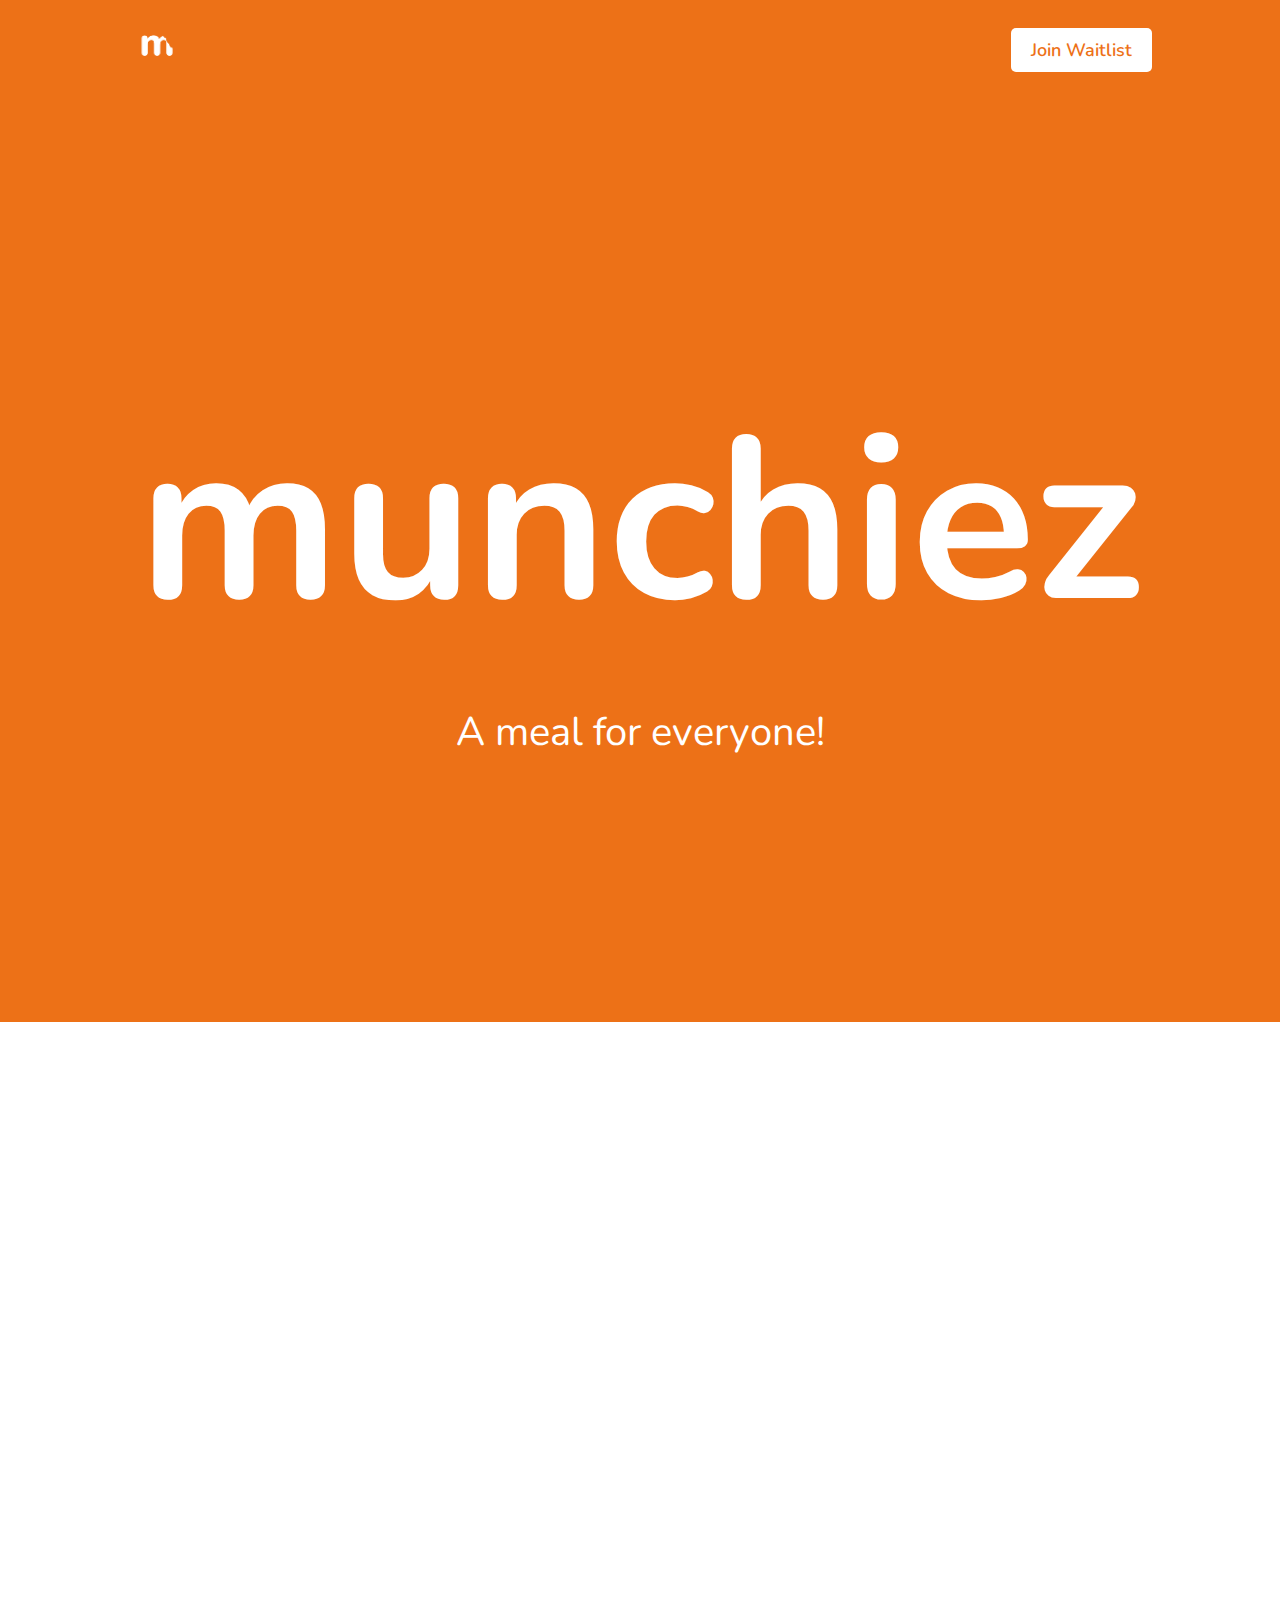
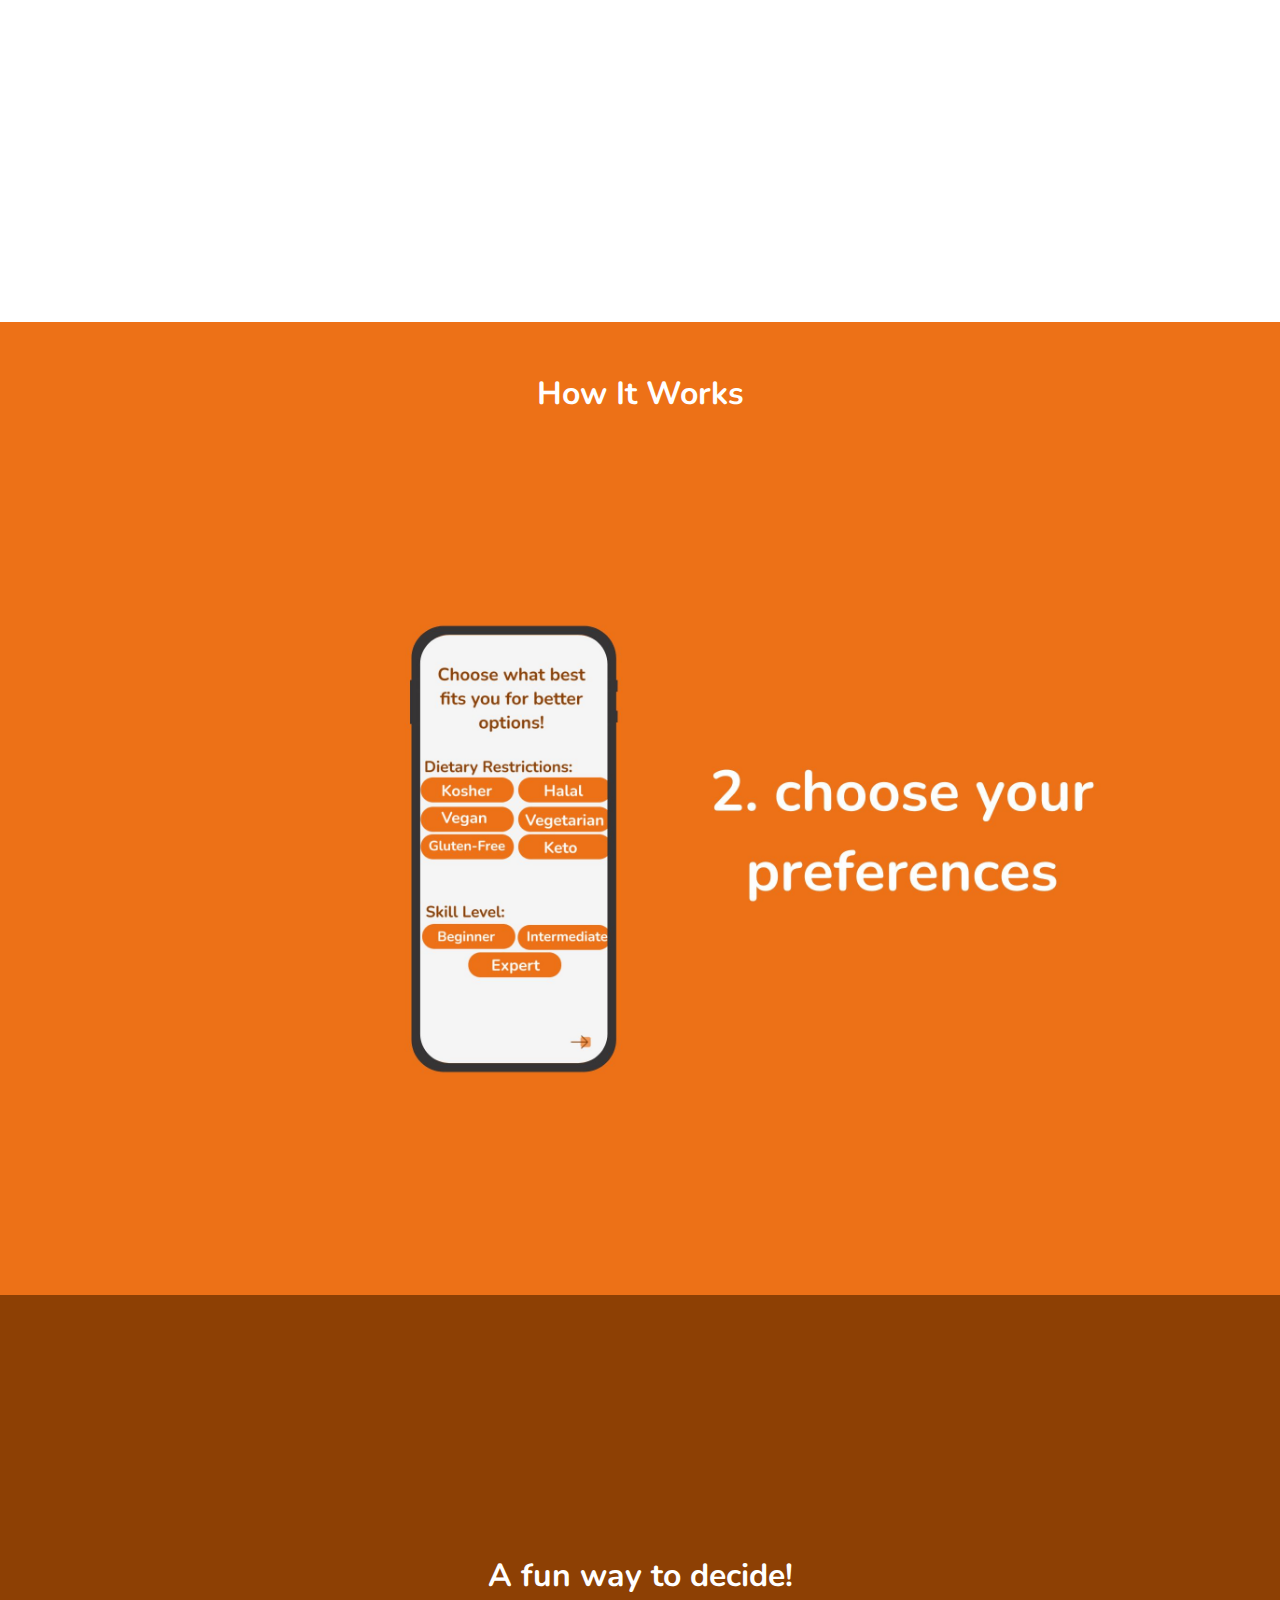
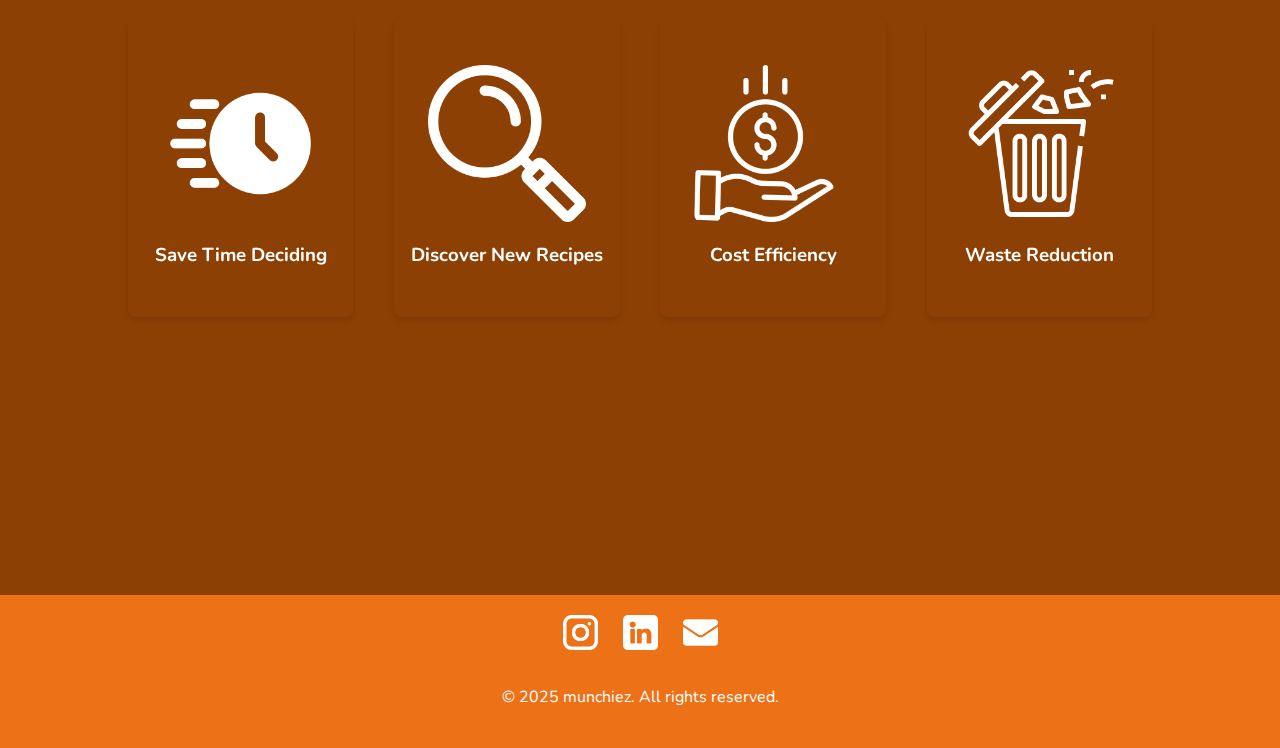
==== public/index.html @ 0d0f5aca "with public and package" ====
<!DOCTYPE html>
<html lang="en">
<head>
  <meta charset="UTF-8">
  <meta name="viewport" content="width=device-width, initial-scale=1.0">
  <title>munchiez</title>
  <link href="https://fonts.googleapis.com/css2?family=Nunito:wght@300;400;600&display=swap" rel="stylesheet">
  <link rel="stylesheet" href="styles.css">
</head>
<body>

  <!-- Navigation -->
  <nav class="navbar">
    <div class="container">
      <div class="logo">
        <a href="index.html">
          <img src="actuallogo.png" alt="Munchiez Logo">
      </div>
      <ul class="nav-links">
        <li><a href="waitlist.html" class="cta-btn">Join Waitlist</a></li>
      </ul>
    </div>
  </nav>

  <!-- Hero Section -->
  <section class="hero">
    <div class="container">
      
      <h1>munchiez</h1>
      <p>A meal for everyone!</p>
    </div>
  </section>
  
  <!-- About Section -->
  <section id="about" class="about-section">
    <div class="container">
      <h2 class="line line-1">
        <span class="highlight">Pickles.</span>
        <span class="highlight">Oats.</span>
        <span class="highlight">Sriracha.</span>
      </h2>
      <h2 class="line line-2">Pretty random ingredients, right? Trust us, you can turn these ingredients into an amazing dish. </h2>
      <h2 class="line line-3">Introducing the <span class= "highlight">Spicy Pickle & Oatmeal Stir-Fry</span></h2>
      <h2 class="line line-4">Wondering how? Let munchiez show you a simple, step-by-step guide to making this meal!</h2>
      <h2 class="line line-5">And if you hate this dish, munchiez gives you more options!</h2>
    </div>
  </section>

  <!-- How It Works Section -->
  <section id="how-it-works" class="how-it-works-section">
    <div class="container">
      <h2>How It Works</h2>
      <div class="image-gallery">
        <ul class="gallery">
          <li><img src= "step1.jpg" alt= "Step 1"></li>
          <li><img src= "step2.jpg" alt= "Step 2"></li>
          <li><img src= "step3.jpg" alt= "Step 3"></li>
          <li><img src= "step4.jpg" alt= "Step 4"></li>
          <li><img src= "step5.jpg" alt= "Step 5"></li>
        </ul>
      </div>
    </div>
  </section>

  <!-- Benefits Section -->
  <section id="benefits" class="benefits-section">
    <div class="container">
      <h2>A fun way to decide!</h2>
      <div class="benefits-grid">
        <!-- Benefit 1 -->
        <div class="benefit-card">
          <div class="benefit-inner">
            <div class="benefit-front">
              <img src="savetime.png" alt="Save Time" class="benefit-img">
              <h3>Save Time Deciding</h3>
            </div>
            <div class="benefit-back">
              <p>With munchiez, you no longer need to waste time figuring out what to eat. Just let us handle the decision-making for you!</p>
            </div>
          </div>
        </div>
  
        <!-- Benefit 2 -->
        <div class="benefit-card">
          <div class="benefit-inner">
            <div class="benefit-front">
              <img src="discover.png" alt="Discover New Recipes" class="benefit-img">
              <h3>Discover New Recipes</h3>
            </div>
            <div class="benefit-back">
              <p>Explore a variety of cuisines and make something new. Munchiez helps you discover new and exciting dishes.</p>
            </div>
          </div>
        </div>
  
        <!-- Benefit 3 -->
        <div class="benefit-card">
          <div class="benefit-inner">
            <div class="benefit-front">
              <img src="shopping.png" alt="Shopping Cart" class="benefit-img">
              <h3>Cost Efficiency</h3>
            </div>
            <div class="benefit-back">
              <p>Instead of having to buy totally new ingredients for a meal, our app allows you to work with what you have!</p>
            </div>
          </div>
        </div>
  
        <!-- Benefit 4 -->
        <div class="benefit-card">
          <div class="benefit-inner">
            <div class="benefit-front">
              <img src="bin.png" alt="Meal Plan" class="benefit-img">
              <h3>Waste Reduction</h3>
            </div>
            <div class="benefit-back">
              <p>Stop having to throw away leftover or random ingredients when you can use it to make a delicious meal.</p>
            </div>
          </div>
        </div>
      </div>
    </div>
  </section>

  <!-- Footer -->
  <footer class="footer">
    <div class="social-media">
      <a href="https://www.instagram.com/munchiez.app/" target="_blank" class="social-icon">
        <img src="instagram.png" alt="Instagram">
      </a>
      <a href="https://www.linkedin.com/company/munchiezapp/" target="_blank" class="social-icon">
        <img src="linkedin.png" alt="LinkedIn">
      </a>
      <a href="contact.munchiez@gmail.com" target="_blank" class="social-icon">
        <img src="email.png" alt="Email">
      </a>
    </div>
    <div class="container">
      <p>&copy; 2025 munchiez. All rights reserved.</p>
    </div>
  </footer>

  <script src="gallery.js"></script>

</body>
</html>
---- public/styles.css ----
* {
    margin: 0;
    padding: 0;
    box-sizing: border-box;
    font-family: 'Nunito', sans-serif;
  }
  
  body {
    background-color: #fff;
    color: #333;
    overflow-x: hidden;
  }
  
  .container {
    width: 80%;
    margin: 0 auto;
  }
  
  .navbar {
    background-color: #ED7117;
    padding: 15px 0;
    display: flex;
    justify-content: space-between;
    align-items: center;
    position: relative;
  }
  .navbar .logo {
    font-size: 24px;
    font-weight: 600;
    color: white;
  }
  .navbar .logo img{
    max-height: 60px;
    width: auto;
  }
  .navbar .nav-links {
    list-style: none;
    display: flex;
    margin: 0;
    flex-grow:1;
    justify-content: flex-end;
  }
  
  .navbar .nav-links li {
    margin-left: 20px;
  }
  
  .navbar .nav-links a {
    color: white;
    text-decoration: none;
  }
  
  .navbar .nav-links .cta-btn {
    background-color: #fff;
    color: #ED7117;
    padding: 10px 20px;
    font-size: 18px;
    border-radius: 5px;
    font-weight: 600;
    position: relative;
    top: -45px;
    
  }
  
  .navbar .nav-links .cta-btn:hover {
    background-color: #ED7117;
    color: white;
  }
  
  section {
    min-height: 100vh;
    padding: 50px 0;
    display: flex;
    flex-direction: column;
    justify-content: center;
    align-items: center;
  }
  
  .hero {
    background-color: #ED7117;
    color: white;
    text-align: center;
  }
    
  .hero h1 {
    font-size: 230px;
    display: inline-block;
    overflow: hidden;
    white-space: nowrap;
    animation: typing 3s steps(20) 1s forwards, blink 0.75s step-end infinite;

  }
  @keyframes typing {
    from {
        width: 0; 
    }
    to {
        width: 100%; 
    }
  }
  @keyframes blink {
    50% {
        border-color: transparent; 
    }
    100% {
        border-color: white; 
    }
  }
  
  .hero p {
    font-size: 40px;
    margin: 20px 0;
  }
  
  .about-section {
    background-color: #fff;
    color: #333;
    display: flex;
    flex-direction: column;
    justify-content: center;
    align-items: center;
    text-align: center;
    height: 100vh;
  }
  .highlight {
    color:#ED7117;
    font-weight: 600;
    transform: translateY(20px);
    opacity: 0;
    animation: fadeInBounce 2s forwards;
  }
  
  @keyframes fadeInBounce {
    0% {
      opacity: 0;
      transform: translateY(20px);
    }
    60% {
      opacity: 1;
      transform: translateY(-10px);
    }
    100% {
      opacity: 1;
      transform: translateY(0);
    }
  }
  .line {
    opacity: 0;
    transform: translateY(20px);
    animation: fadeInLine 2s forwards;
  }
  @keyframes fadeInLine {
    0% {
      opacity: 0;
      transform: translateY(20px);
    }

    100% {
      opacity: 1;
      transform: translateY(0);
    }
  }
  .line-1 {
    animation-delay: 0.2s; 
  }
  
  .line-2 {
    animation-delay: 2s; 
  }
  
  .line-3 {
    animation-delay: 4s; 
  }
  
  .line-4 {
    animation-delay: 6s;
  }
  
  .line-5 {
    animation-delay: 8s;
  }

  .how-it-works-section {
    background-color: #ED7117;
    color:white;
    text-align: center;
    padding-bottom: 50px;
  }
  .image-gallery {
    width: 100%;
    height: 90vh;
    overflow: hidden;
    position: relative;
    display: flex;
    justify-content: flex-start;
    align-items: center;
  }

  .gallery {
    display: flex;
    transition: transform 2s ease-in-out;
    width: 300%;
  }
  .gallery li {
    flex-shrink: 0;
    width: 100vw;
    display: flex;
    justify-content: center;
    align-items: center;
  }

  .gallery img {
    width: 70%;
    height: auto;
    object-fit: contain;
    border-radius: 10px;
    transition: transform 0.3s ease;
  }
  .gallery img:hover {
    transform: scale(1.05);
  }
  
  .benefits-section {
    background-color: #8D4004;
    color: white;
    padding: 50px 0;
    flex-direction: column;
    justify-content: center;
    align-items: center;
    text-align: center;
    height: 100vh;
  }
  
  .benefits-grid {
    display: flex;
    flex-wrap: wrap;
    justify-content: space-between;
  }

  .benefit-card {
    width: 22%;
    margin-bottom: 20px;
    perspective: 1000px;
  }

  .benefit-inner {
    width: 100%;
    height: 300px;
    transform-style: preserve-3d;
    transition: transform 0.6s;
  }

  .benefit-card:hover .benefit-inner {
    transform: rotateY(180deg); 
  }

  .benefit-front,
  .benefit-back {
    position: absolute;
    width: 100%;
    height: 100%;
    backface-visibility: hidden;
  }

  .benefit-front {
    display: flex;
    flex-direction: column;
    align-items: center;
    justify-content: center;
    background-color: #8D4004; 
    color: white;
    border-radius: 8px;
    box-shadow: 0 4px 6px rgba(0, 0, 0, 0.1);
  }

  .benefit-back {
    display: flex;
    align-items: center;
    justify-content: center;
    background-color: #8D4004;
    color: white;
    padding: 15px;
    border-radius: 8px;
    transform: rotateY(180deg); 
  }
    
    .benefit {
      display: flex;
      flex-direction: column;
      align-items: center;
      text-align: center;
      margin-bottom: 30px;
      width: 48px;
    }

  .benefit-img {
    width: 70%;
    height: auto;
    border-radius: 8px;
    margin-bottom: 20px;
  }

  .benefit h3 {
    font-size: 22px;
    margin-bottom: 10px;
    color: #fff;
  }
  
  .benefit p {
    font-size: 55px;
    color: #fff;
    max-width: 280px;
  }
  .socials-section {
    background-color: #fff;
    color: #333;
  }
  
  footer {
    background-color: #ED7117;
    color: white;
    text-align: center;
    padding: 20px 0;
  }
  
  footer p {
    font-size: 16px;
  }
  
  h2 {
    font-size: 32px;
    margin-bottom: 20px;
  }
  
  p {
    font-size: 18px;
    margin-bottom: 20px;
  }
  
  ul {
    list-style: none;
    padding: 0;
  }
  
  ul li {
    font-size: 18px;
  }
  
  ul li a {
    text-decoration: none;
    color: #333;
  }
  
  ul li a:hover {
    color: #ED7117;
  }
  .waitlist-section h2 {
    text-align: center;
  }
    
  .waitlist-section form {
    width: 100%;
    max-width: 500px;
    margin: 0 auto;
    padding: 20px;
    background-color: #f9f9f9;
    border-radius: 8px;
    box-shadow: 0 4px 6px rgba(0, 0, 0, 0.1);
  }

  .waitlist-section .form-group {
    margin-bottom: 20px;
  }

  .waitlist-section label {
    font-size: 18px;
    font-weight: 600;
    color: #333;
    display: block;
    margin-bottom: 8px;
  }

  .waitlist-section input[type="text"],
  .waitlist-section input[type="email"] {
    width: 100%;
    padding: 12px;
    font-size: 18px;
    border: 1px solid #ccc;
    border-radius: 8px;
    box-sizing: border-box;
  }

  .waitlist-section button {
    width: 100%;
    padding: 12px;
    font-size: 18px;
    background-color: #ED7117;
    color: white;
    border: none;
    border-radius: 8px;
    cursor: pointer;
    transition: background-color 0.3s ease;
  }

  .waitlist-section button:hover {
    background-color: #e26000;
  }
  
  .social-media {
    display: flex;
    justify-content: center; 
    gap: 25px; 
    padding-bottom: 30px;
  }
  .social-icon img {
    width: 35px;
    height: 35px;
    transition: transform 0.3s ease;
  }
  .social-icon:hover img {
    transform: scale(1.1); 
  }
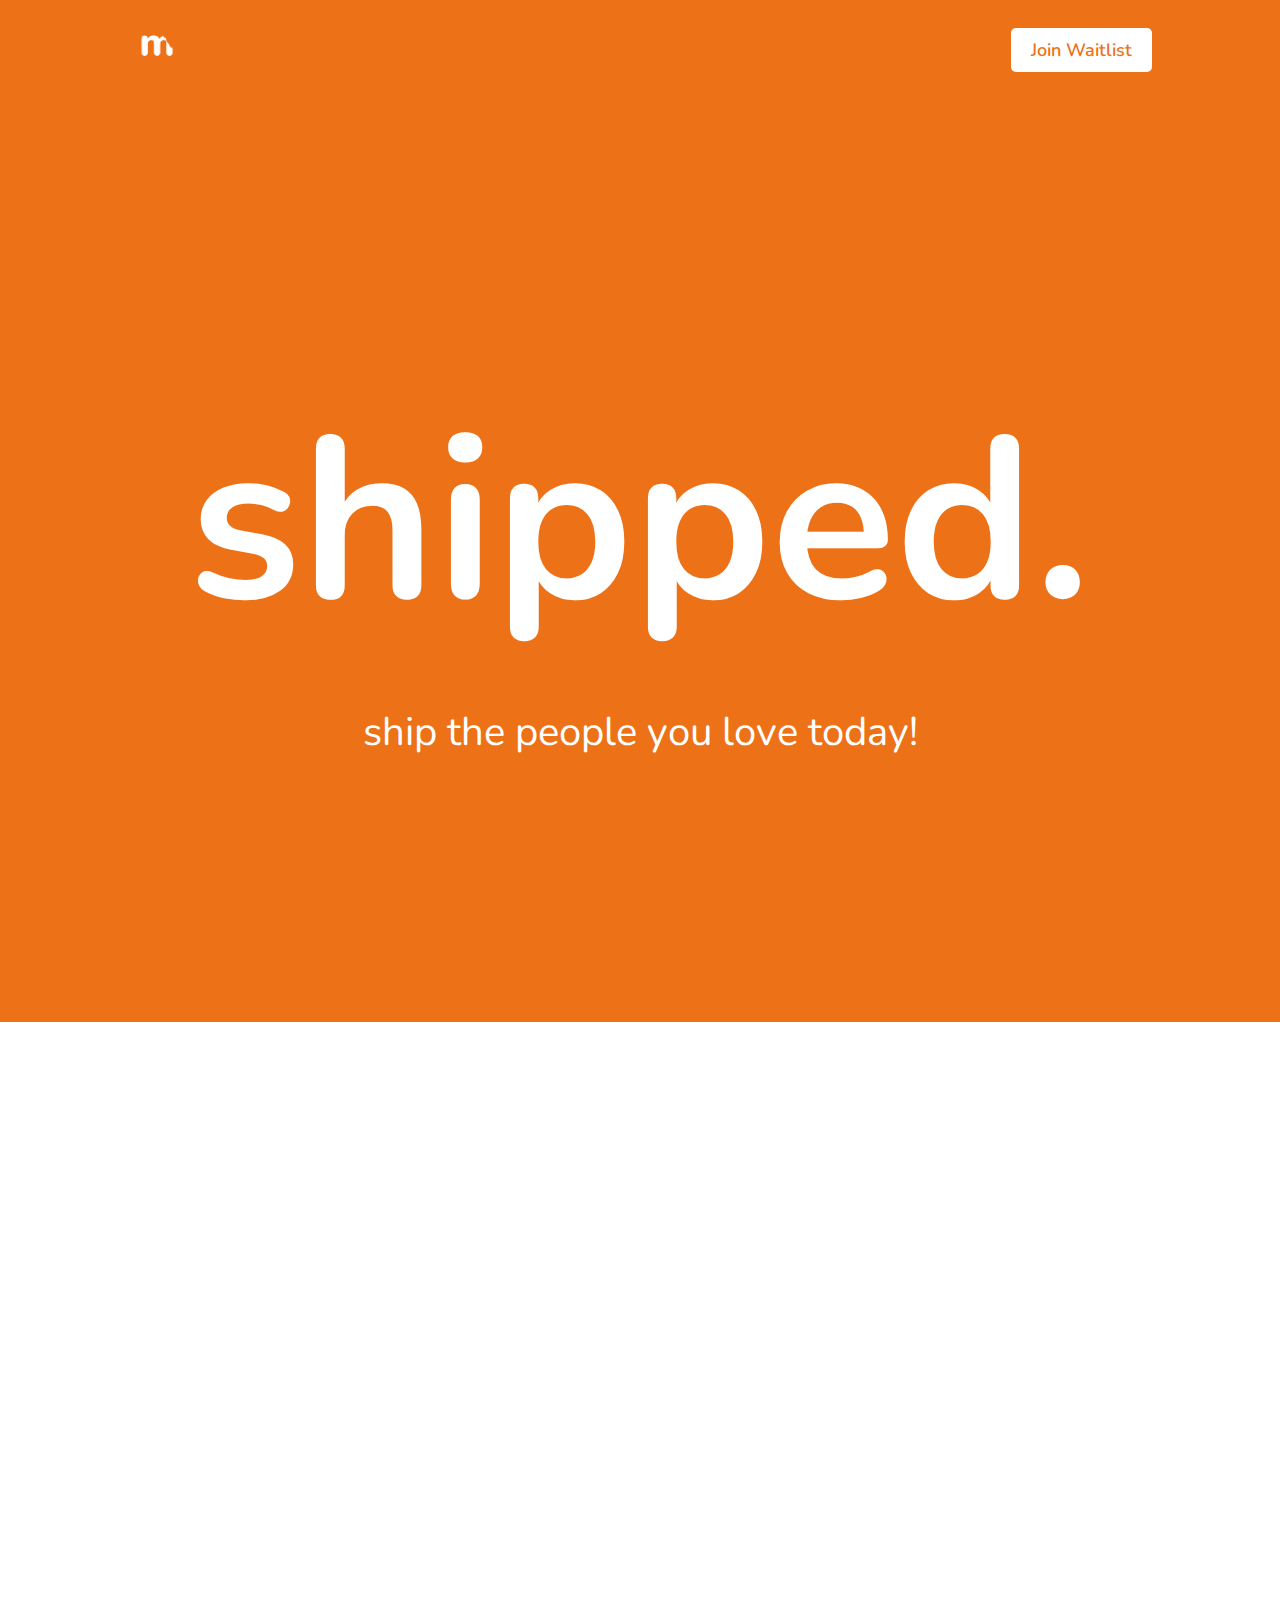
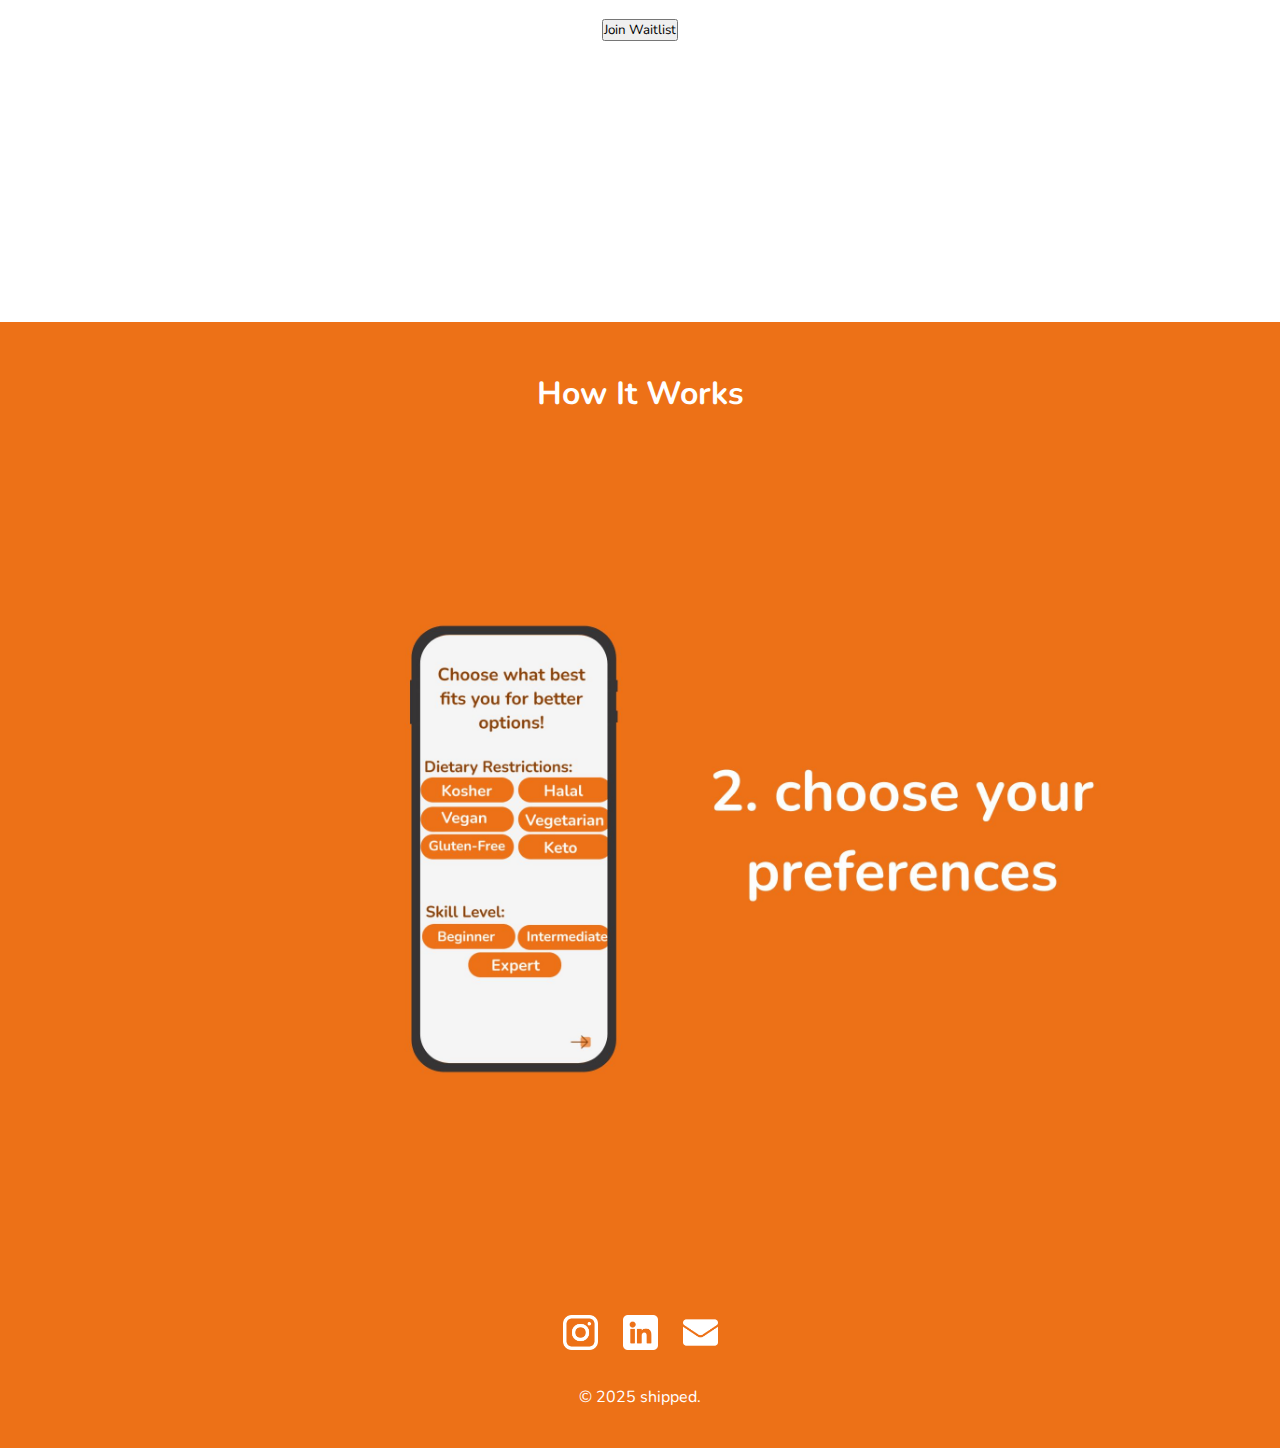
==== commit eced35a5: "Update index.html" ====
--- a/public/index.html
+++ b/public/index.html
@@ -3,7 +3,7 @@
 <head>
   <meta charset="UTF-8">
   <meta name="viewport" content="width=device-width, initial-scale=1.0">
-  <title>munchiez</title>
+  <title>shipped.</title>
   <link href="https://fonts.googleapis.com/css2?family=Nunito:wght@300;400;600&display=swap" rel="stylesheet">
   <link rel="stylesheet" href="styles.css">
 </head>
@@ -26,23 +26,23 @@
   <section class="hero">
     <div class="container">
       
-      <h1>munchiez</h1>
-      <p>A meal for everyone!</p>
+      <h1>shipped.</h1>
+      <p>ship the people you love today!</p>
     </div>
   </section>
   
   <!-- About Section -->
   <section id="about" class="about-section">
     <div class="container">
-      <h2 class="line line-1">
-        <span class="highlight">Pickles.</span>
-        <span class="highlight">Oats.</span>
-        <span class="highlight">Sriracha.</span>
-      </h2>
-      <h2 class="line line-2">Pretty random ingredients, right? Trust us, you can turn these ingredients into an amazing dish. </h2>
-      <h2 class="line line-3">Introducing the <span class= "highlight">Spicy Pickle & Oatmeal Stir-Fry</span></h2>
-      <h2 class="line line-4">Wondering how? Let munchiez show you a simple, step-by-step guide to making this meal!</h2>
-      <h2 class="line line-5">And if you hate this dish, munchiez gives you more options!</h2>
+      <h2 class="line line-1">let <span class= "highlight">fate</span> find you your <span class= "highlight">perfect match!</span></h2>
+      <h2 class="line line-2">meet <span class= "highlight">new</span> people.</h2>
+      <h2 class="line line-3"><span class= "highlight">ship </span> couples together.</h2>
+      <h2 class="line line-4">post <span class= "highlight">fun</span> content.</h2>
+      <h2 class="line line-5">find <span class= "highlight">your match.</span></h2>
+
+      <a href="waitlist.html">
+      <button class="otherbutton">Join Waitlist</button>  
+      </a>
     </div>
   </section>
 
@@ -62,66 +62,6 @@
     </div>
   </section>
 
-  <!-- Benefits Section -->
-  <section id="benefits" class="benefits-section">
-    <div class="container">
-      <h2>A fun way to decide!</h2>
-      <div class="benefits-grid">
-        <!-- Benefit 1 -->
-        <div class="benefit-card">
-          <div class="benefit-inner">
-            <div class="benefit-front">
-              <img src="savetime.png" alt="Save Time" class="benefit-img">
-              <h3>Save Time Deciding</h3>
-            </div>
-            <div class="benefit-back">
-              <p>With munchiez, you no longer need to waste time figuring out what to eat. Just let us handle the decision-making for you!</p>
-            </div>
-          </div>
-        </div>
-  
-        <!-- Benefit 2 -->
-        <div class="benefit-card">
-          <div class="benefit-inner">
-            <div class="benefit-front">
-              <img src="discover.png" alt="Discover New Recipes" class="benefit-img">
-              <h3>Discover New Recipes</h3>
-            </div>
-            <div class="benefit-back">
-              <p>Explore a variety of cuisines and make something new. Munchiez helps you discover new and exciting dishes.</p>
-            </div>
-          </div>
-        </div>
-  
-        <!-- Benefit 3 -->
-        <div class="benefit-card">
-          <div class="benefit-inner">
-            <div class="benefit-front">
-              <img src="shopping.png" alt="Shopping Cart" class="benefit-img">
-              <h3>Cost Efficiency</h3>
-            </div>
-            <div class="benefit-back">
-              <p>Instead of having to buy totally new ingredients for a meal, our app allows you to work with what you have!</p>
-            </div>
-          </div>
-        </div>
-  
-        <!-- Benefit 4 -->
-        <div class="benefit-card">
-          <div class="benefit-inner">
-            <div class="benefit-front">
-              <img src="bin.png" alt="Meal Plan" class="benefit-img">
-              <h3>Waste Reduction</h3>
-            </div>
-            <div class="benefit-back">
-              <p>Stop having to throw away leftover or random ingredients when you can use it to make a delicious meal.</p>
-            </div>
-          </div>
-        </div>
-      </div>
-    </div>
-  </section>
-
   <!-- Footer -->
   <footer class="footer">
     <div class="social-media">
@@ -136,7 +76,7 @@
       </a>
     </div>
     <div class="container">
-      <p>&copy; 2025 munchiez. All rights reserved.</p>
+      <p>&copy; 2025 shipped.</p>
     </div>
   </footer>
 
